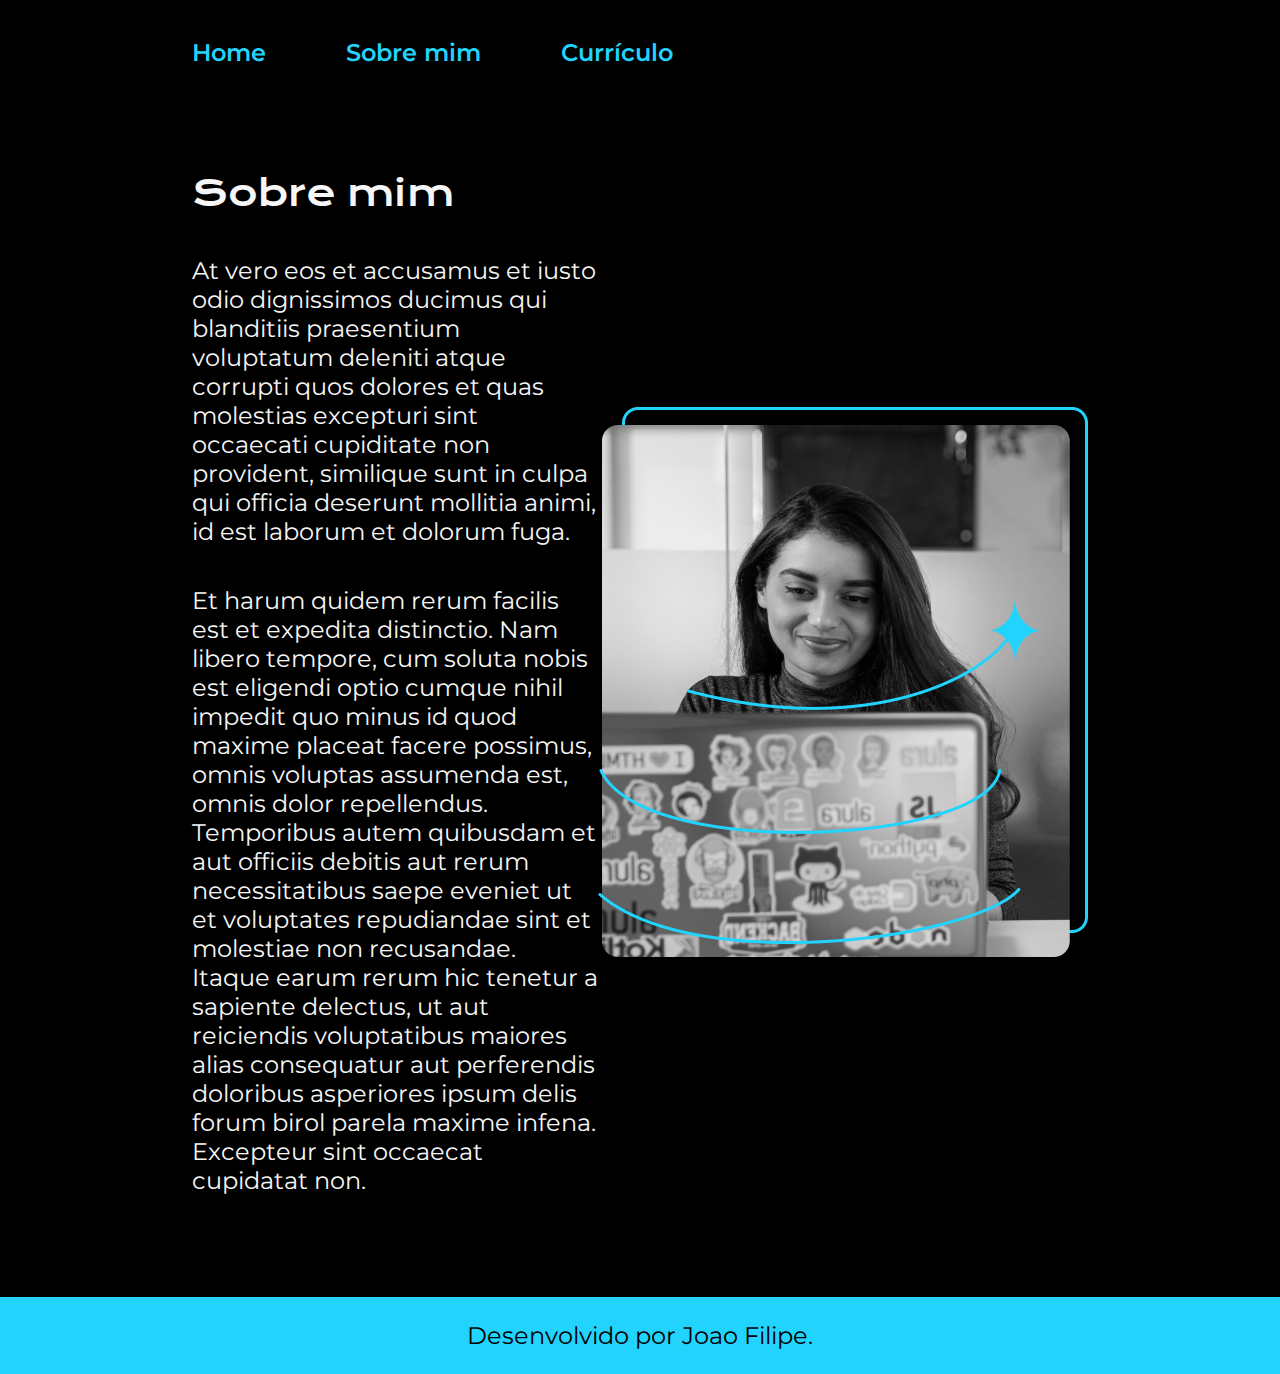
==== about.html @ 5d93f983 "projeto web" ====
<!DOCTYPE html>
<html lang="pt-BR">
<head>
    <meta charset="UTF-8">
    <meta name="viewport" content="width=device-width, initial-scale=1.0">
    <title>Sobre mim</title>
    <link rel="stylesheet" href="/styles/style.css">
</head>
<body>
    <header class="cabecalho-principal">
        <nav class="cabecalho-navegacao">
            <a class="cabecalho-nav-link" href="#">Home</a>
            <a class="cabecalho-nav-link" href="#">Sobre mim</a>
            <a class="cabecalho-nav-link" href="/curriculo.html">Currículo</a>
        </nav>
    </header>

    <main class="apresentacao">
        <section class="apresentacao-conteudo">
            <h1 class="apresentacao-conteudo-titulo">Sobre mim</h1>
            <p class="apresentacao-conteudo-paragrafo">At vero eos et accusamus et iusto odio dignissimos ducimus qui blanditiis praesentium voluptatum deleniti atque corrupti quos dolores et quas molestias excepturi sint occaecati cupiditate non provident, similique sunt in culpa qui officia deserunt mollitia animi, id est laborum et dolorum fuga.</p>
            <p class="apresentacao-conteudo-paragrafo">Et harum quidem rerum facilis est et expedita distinctio. Nam libero tempore, cum soluta nobis est eligendi optio cumque nihil impedit quo minus id quod maxime placeat facere possimus, omnis voluptas assumenda est, omnis dolor repellendus. Temporibus autem quibusdam et aut officiis debitis aut rerum necessitatibus saepe eveniet ut et voluptates repudiandae sint et molestiae non recusandae. Itaque earum rerum hic tenetur a sapiente delectus, ut aut reiciendis voluptatibus maiores alias consequatur aut perferendis doloribus asperiores ipsum delis forum birol parela maxime infena. Excepteur sint occaecat cupidatat non.</p>
        </section>
        <img src="/Assets-aula2-curso3-html-e-css-main/Assets-aula2-curso3-html-e-css-main/assets/Imagem.png" alt="Uma pessoa programando">
    </main>

    <footer class="footer-principal">
        <p class="footer">Desenvolvido por Joao Filipe.</p>
    </footer>
</body>
</html>
---- styles/style.css ----
@import url('https://fonts.googleapis.com/css2?family=Krona+One&family=Montserrat:ital,wght@0,100..900;1,100..900&display=swap');
*{
    margin: 0;
    padding-inline: 0;
    
    text-decoration: none;
}
body{
    
    box-sizing: border-box;
    background-color: black;
    color: #f6f6f6;
}
.cabecalho-navegacao{
    display: flex;
    padding: 3% 0% 0% 15%;
    gap: 80px;

}
.cabecalho-nav-link{
    font-family: 'Montserrat', sans-serif;
    font-size: 24px;
    font-weight: 600;
    color: #22D4FD;
}
.apresentacao{
    padding: 8% 15%;
    display: flex;
    align-items: center;
    justify-content: space-between;

}
.apresentacao-conteudo{
    width: 615px;
    display: flex;
    flex-direction: column;
    gap: 40px;
}
.apresentacao-conteudo-titulo{
    font-family: 'Krona one', sans-serif;
    font-weight: 400;
    font-size: 36px;
}
.titulo-destaque{
    color:#22d4fd ;
}
.apresentacao-conteudo-paragrafo{
    font-family: 'Montserrat', sans-serif;
    font-weight: 400;
    font-size: 24px;
}
.apresentacao-divisao{
    display: flex;
    flex-direction: column;
    justify-content: space-between;
    align-items: center;
    gap: 32px;
}
.apresentacao-conteudo-subtitulo{
    color: #f6f6f6;
    font-family: 'Krona one', sans-serif;
    font-weight: 400;
    font-size: 24px;
}
.apresentacao-conteudo-link{
    display: flex;
    justify-content: center;
    gap: 16px;
    border: 2px solid #22d4fd;
    width: 368px;
    text-align: center;
    padding: 16px 0;
    border-radius: 8px;
    color: #f6f6f6;
    font-family: 'Montserrat', sans-serif;
    font-weight: 600;
    font-size: 24px;
}
.apresentacao-conteudo-link:hover{
    background-color: #272727;
    padding: 15px;
}
.footer-principal{
    background-color: #22D4FD;
   
}
.footer{
    font-family:'Montserrat', sans-serif;
    font-weight: 400;
    font-size:24px;
    text-align: center;
    padding: 24px;
    color: #000000;
}
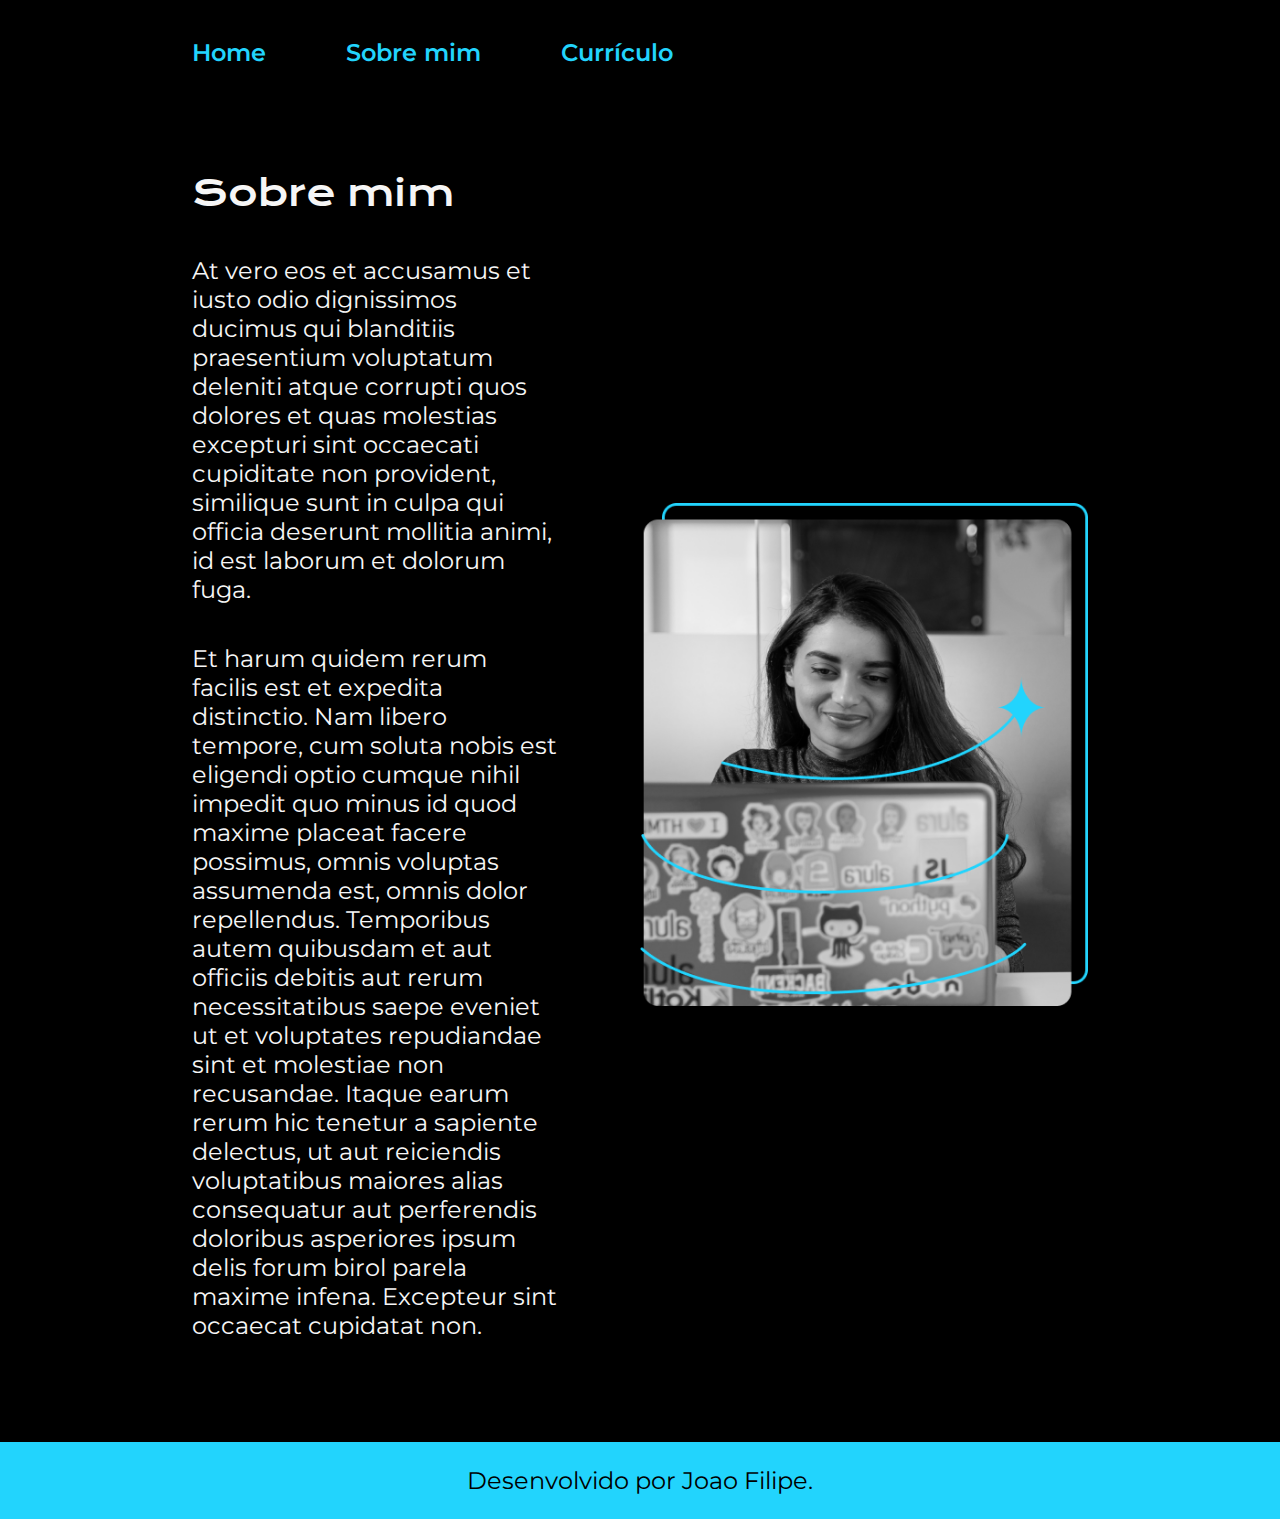
==== commit cad2777e: "Atualizacao no css" ====
--- a/about.html
+++ b/about.html
@@ -21,7 +21,7 @@
             <p class="apresentacao-conteudo-paragrafo">At vero eos et accusamus et iusto odio dignissimos ducimus qui blanditiis praesentium voluptatum deleniti atque corrupti quos dolores et quas molestias excepturi sint occaecati cupiditate non provident, similique sunt in culpa qui officia deserunt mollitia animi, id est laborum et dolorum fuga.</p>
             <p class="apresentacao-conteudo-paragrafo">Et harum quidem rerum facilis est et expedita distinctio. Nam libero tempore, cum soluta nobis est eligendi optio cumque nihil impedit quo minus id quod maxime placeat facere possimus, omnis voluptas assumenda est, omnis dolor repellendus. Temporibus autem quibusdam et aut officiis debitis aut rerum necessitatibus saepe eveniet ut et voluptates repudiandae sint et molestiae non recusandae. Itaque earum rerum hic tenetur a sapiente delectus, ut aut reiciendis voluptatibus maiores alias consequatur aut perferendis doloribus asperiores ipsum delis forum birol parela maxime infena. Excepteur sint occaecat cupidatat non.</p>
         </section>
-        <img src="/Assets-aula2-curso3-html-e-css-main/Assets-aula2-curso3-html-e-css-main/assets/Imagem.png" alt="Uma pessoa programando">
+        <img class="apresentacao-imagem" src="/Assets-aula2-curso3-html-e-css-main/Assets-aula2-curso3-html-e-css-main/assets/Imagem.png" alt="Uma pessoa programando">
     </main>
 
     <footer class="footer-principal">
--- a/styles/style.css
+++ b/styles/style.css
@@ -5,50 +5,61 @@
     
     text-decoration: none;
 }
+:root{
+    --cor-primaria:#000000;
+    --cor-secundaria:#f6f6f6;
+    --cor-terciaria:#22D4FD;
+    --cor-link:#272727;
+
+    --font-primaria:'Montserrat', sans-serif;
+    --font-secundaria:'Krona one', sans-serif;
+}
 body{
     
     box-sizing: border-box;
-    background-color: black;
+    background-color: var(--cor-primaria);
     color: #f6f6f6;
+}
+.cabecalho-principal{
+    padding: 3% 0% 0% 15%;
 }
 .cabecalho-navegacao{
     display: flex;
-    padding: 3% 0% 0% 15%;
     gap: 80px;
-
 }
 .cabecalho-nav-link{
-    font-family: 'Montserrat', sans-serif;
-    font-size: 24px;
+    font-family: var(--font-primaria);
+    font-size: 1.5rem;
     font-weight: 600;
-    color: #22D4FD;
+    color: var(--cor-terciaria);
 }
 .apresentacao{
     padding: 8% 15%;
     display: flex;
     align-items: center;
     justify-content: space-between;
-
+    gap: 82px;
 }
 .apresentacao-conteudo{
-    width: 615px;
+    width: 50%;
     display: flex;
     flex-direction: column;
     gap: 40px;
 }
 .apresentacao-conteudo-titulo{
-    font-family: 'Krona one', sans-serif;
+    font-family: var(--font-secundaria);
     font-weight: 400;
-    font-size: 36px;
+    font-size: 2.25rem;
 }
 .titulo-destaque{
-    color:#22d4fd ;
+    color:var(--cor-terciaria);
 }
 .apresentacao-conteudo-paragrafo{
-    font-family: 'Montserrat', sans-serif;
+    font-family: var(--font-primaria);
     font-weight: 400;
-    font-size: 24px;
+    font-size: 1.5rem;
 }
+
 .apresentacao-divisao{
     display: flex;
     flex-direction: column;
@@ -57,38 +68,59 @@
     gap: 32px;
 }
 .apresentacao-conteudo-subtitulo{
-    color: #f6f6f6;
-    font-family: 'Krona one', sans-serif;
+    color: var(--cor-secundaria);
+    font-family: var(--font-secundaria);
     font-weight: 400;
-    font-size: 24px;
+    font-size: 1.5rem;
 }
 .apresentacao-conteudo-link{
     display: flex;
     justify-content: center;
     gap: 16px;
-    border: 2px solid #22d4fd;
-    width: 368px;
+    border: 2px solid var(--cor-terciaria);
+    width: 50%;
     text-align: center;
     padding: 16px 0;
     border-radius: 8px;
-    color: #f6f6f6;
-    font-family: 'Montserrat', sans-serif;
+    color:var(--cor-secundaria);
+    font-family: var(--font-primaria);
     font-weight: 600;
-    font-size: 24px;
+    font-size: 1.5rem;
+}
+.apresentacao-imagem{
+    width: 50%;
 }
 .apresentacao-conteudo-link:hover{
-    background-color: #272727;
+    background-color: var(--cor-link);
     padding: 15px;
 }
+
 .footer-principal{
-    background-color: #22D4FD;
-   
+    background-color: var(--cor-terciaria);
+    width: 100%;
 }
+
 .footer{
-    font-family:'Montserrat', sans-serif;
+    font-family:var(--font-primaria);
     font-weight: 400;
-    font-size:24px;
+    font-size:  1.5rem;
     text-align: center;
-    padding: 24px;
+    padding: 24px 0;
     color: #000000;
+}
+
+@media (max-width:1200px){
+    .cabecalho-navegacao{
+        justify-content: center;
+        padding: 10px 0px;
+    }
+
+    .apresentacao{
+        flex-direction: column-reverse;
+        padding: 5%;
+         
+    }
+    .apresentacao-conteudo{
+       width:auto;
+    }
 }